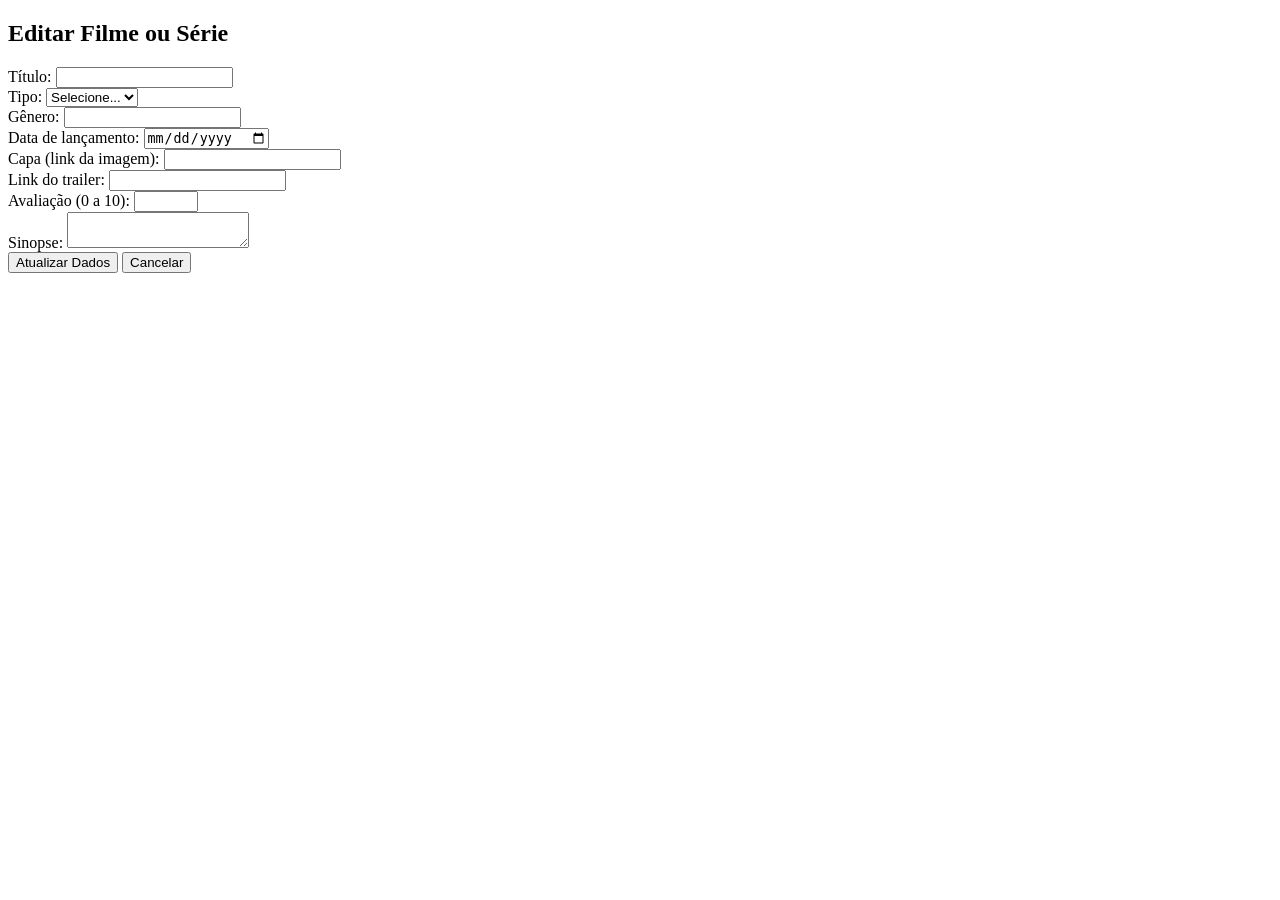
==== front/atualizar.html @ 69d489c7 "Create atualizar.html" ====
<!DOCTYPE html>
<html lang="pt-br">
<head>
    <meta charset="UTF-8">
    <meta name="viewport" content="width=device-width, initial-scale=1.0">
    <title>Editar Filme/Série</title>
    <link rel="stylesheet" href="style.css">
</head>
<body>
    <div class="form-container">
        <h2>Editar Filme ou Série</h2>
        <div id="mensagem"></div>
        <form id="formAtualizar" action="../back/atualizar.php" method="POST">
            <input type="hidden" name="id" id="idAtualizar" />

            <div class="input-group">
                <label for="tituloAtualizar">Título:</label>
                <input type="text" name="titulo" id="tituloAtualizar" required />
            </div>

            <div class="input-group">
                <label for="tipoAtualizar">Tipo:</label>
                <select name="tipo" id="tipoAtualizar" required>
                    <option value="">Selecione...</option>
                    <option value="filme">Filme</option>
                    <option value="serie">Série</option>
                </select>
            </div>

            <div class="input-group">
                <label for="generoAtualizar">Gênero:</label>
                <input type="text" name="genero" id="generoAtualizar" required />
            </div>

            <div class="input-group">
                <label for="dataAtualizar">Data de lançamento:</label>
                <input type="date" name="data_lancamento" id="dataAtualizar" />
            </div>

            <div class="input-group">
                <label for="capaAtualizar">Capa (link da imagem):</label>
                <input type="text" name="capa" id="capaAtualizar" />
            </div>

            <div class="input-group">
                <label for="trailerAtualizar">Link do trailer:</label>
                <input type="text" name="trailer" id="trailerAtualizar" />
            </div>

            <div class="input-group">
                <label for="avaliacaoAtualizar">Avaliação (0 a 10):</label>
                <input type="number" name="avaliacao" id="avaliacaoAtualizar" min="0" max="10" step="0.1" />
            </div>

            <div class="input-group">
                <label for="sinopseAtualizar">Sinopse:</label>
                <textarea name="sinopse" id="sinopseAtualizar"></textarea>
            </div>

            <div class="form-actions">
                <button type="submit" class="btn-primary">Atualizar Dados</button>
                <button
                    type="button"
                    class="btn-secondary"
                    onclick="window.location.href='../index.html'">
                    Cancelar
                </button>
            </div>
        </form>
    </div>

    <script src="atualizar.js"></script>
</body>
</html>
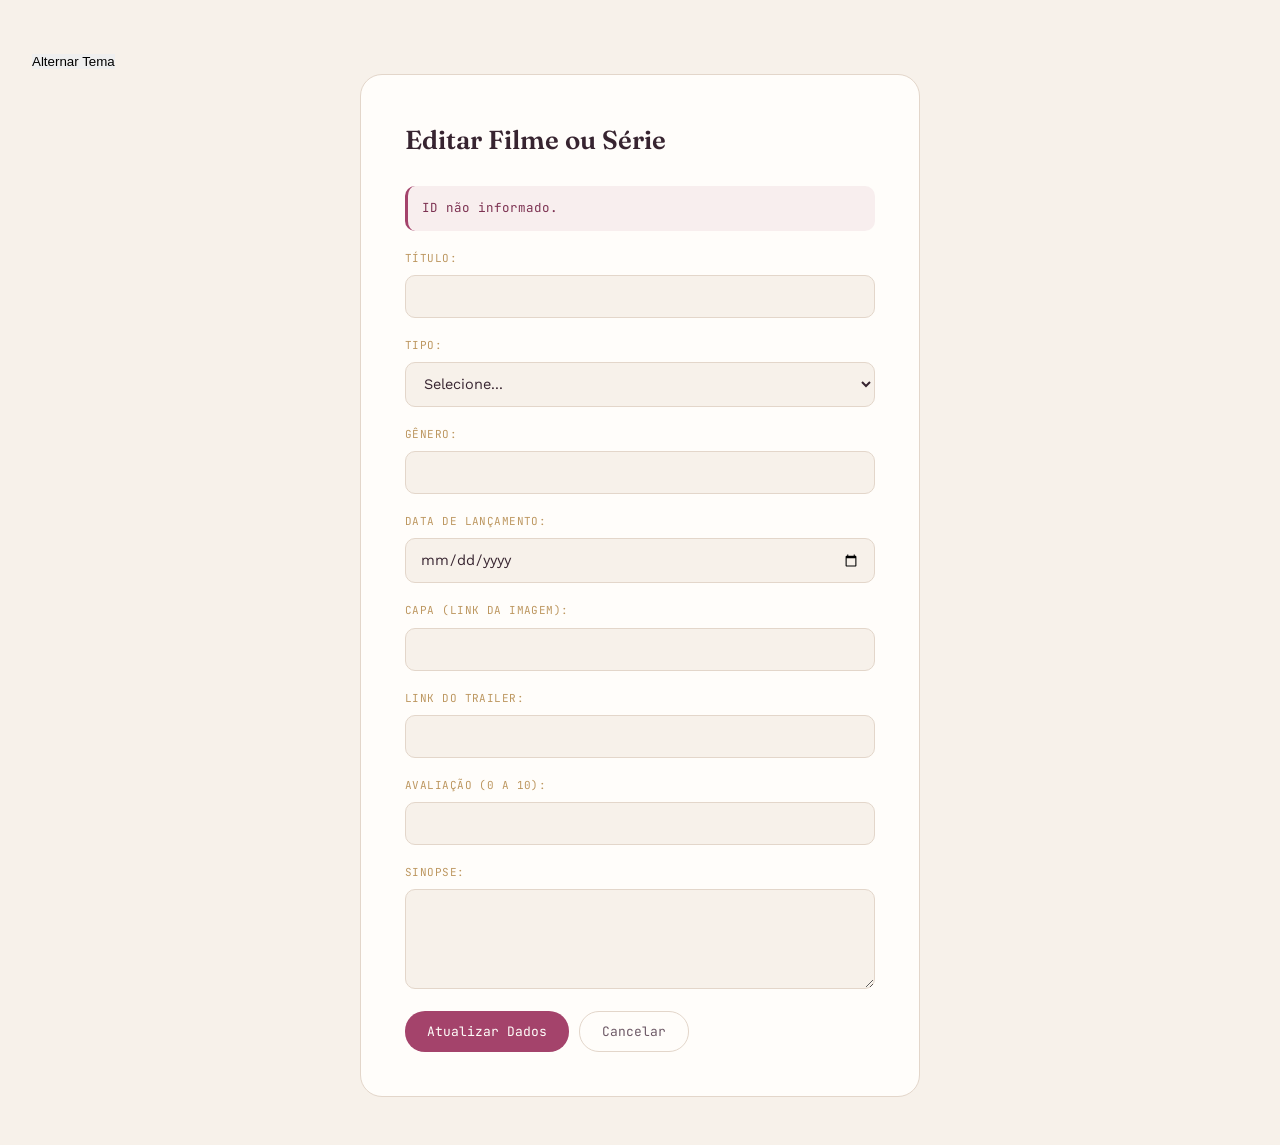
==== commit d13c79b6: "Update atualizar.html" ====
--- a/front/atualizar.html
+++ b/front/atualizar.html
@@ -1,74 +1,86 @@
-<!DOCTYPE html>
+<!doctype html>
 <html lang="pt-br">
-<head>
-    <meta charset="UTF-8">
-    <meta name="viewport" content="width=device-width, initial-scale=1.0">
+  <head>
+    <meta charset="UTF-8" />
+    <meta name="viewport" content="width=device-width, initial-scale=1.0" />
     <title>Editar Filme/Série</title>
-    <link rel="stylesheet" href="style.css">
-</head>
-<body>
+    <link rel="stylesheet" href="style.css" />
+  </head>
+  <body>
+    <button id="btn-tema">Alternar Tema</button>
+
     <div class="form-container">
-        <h2>Editar Filme ou Série</h2>
-        <div id="mensagem"></div>
-        <form id="formAtualizar" action="../back/atualizar.php" method="POST">
-            <input type="hidden" name="id" id="idAtualizar" />
+      <h2>Editar Filme ou Série</h2>
 
-            <div class="input-group">
-                <label for="tituloAtualizar">Título:</label>
-                <input type="text" name="titulo" id="tituloAtualizar" required />
-            </div>
+      <div id="mensagem"></div>
 
-            <div class="input-group">
-                <label for="tipoAtualizar">Tipo:</label>
-                <select name="tipo" id="tipoAtualizar" required>
-                    <option value="">Selecione...</option>
-                    <option value="filme">Filme</option>
-                    <option value="serie">Série</option>
-                </select>
-            </div>
+      <form id="formAtualizar" action="../back/atualizar.php" method="POST">
+        <input type="hidden" name="id" id="idAtualizar" />
 
-            <div class="input-group">
-                <label for="generoAtualizar">Gênero:</label>
-                <input type="text" name="genero" id="generoAtualizar" required />
-            </div>
+        <div class="input-group">
+          <label for="tituloAtualizar">Título:</label>
+          <input type="text" name="titulo" id="tituloAtualizar" required />
+        </div>
 
-            <div class="input-group">
-                <label for="dataAtualizar">Data de lançamento:</label>
-                <input type="date" name="data_lancamento" id="dataAtualizar" />
-            </div>
+        <div class="input-group">
+          <label for="tipoAtualizar">Tipo:</label>
+          <select name="tipo" id="tipoAtualizar" required>
+            <option value="">Selecione...</option>
+            <option value="filme">Filme</option>
+            <option value="serie">Série</option>
+          </select>
+        </div>
 
-            <div class="input-group">
-                <label for="capaAtualizar">Capa (link da imagem):</label>
-                <input type="text" name="capa" id="capaAtualizar" />
-            </div>
+        <div class="input-group">
+          <label for="generoAtualizar">Gênero:</label>
+          <input type="text" name="genero" id="generoAtualizar" required />
+        </div>
 
-            <div class="input-group">
-                <label for="trailerAtualizar">Link do trailer:</label>
-                <input type="text" name="trailer" id="trailerAtualizar" />
-            </div>
+        <div class="input-group">
+          <label for="dataAtualizar">Data de lançamento:</label>
+          <input type="date" name="data_lancamento" id="dataAtualizar" />
+        </div>
 
-            <div class="input-group">
-                <label for="avaliacaoAtualizar">Avaliação (0 a 10):</label>
-                <input type="number" name="avaliacao" id="avaliacaoAtualizar" min="0" max="10" step="0.1" />
-            </div>
+        <div class="input-group">
+          <label for="capaAtualizar">Capa (link da imagem):</label>
+          <input type="text" name="capa" id="capaAtualizar" />
+        </div>
 
-            <div class="input-group">
-                <label for="sinopseAtualizar">Sinopse:</label>
-                <textarea name="sinopse" id="sinopseAtualizar"></textarea>
-            </div>
+        <div class="input-group">
+          <label for="trailerAtualizar">Link do trailer:</label>
+          <input type="text" name="trailer" id="trailerAtualizar" />
+        </div>
 
-            <div class="form-actions">
-                <button type="submit" class="btn-primary">Atualizar Dados</button>
-                <button
-                    type="button"
-                    class="btn-secondary"
-                    onclick="window.location.href='../index.html'">
-                    Cancelar
-                </button>
-            </div>
-        </form>
+        <div class="input-group">
+          <label for="avaliacaoAtualizar">Avaliação (0 a 10):</label>
+          <input
+            type="number"
+            name="avaliacao"
+            id="avaliacaoAtualizar"
+            min="0"
+            max="10"
+            step="0.1"
+          />
+        </div>
+
+        <div class="input-group">
+          <label for="sinopseAtualizar">Sinopse:</label>
+          <textarea name="sinopse" id="sinopseAtualizar"></textarea>
+        </div>
+
+        <div class="form-actions">
+          <button type="submit" class="btn-primary">Atualizar Dados</button>
+          <button
+            type="button"
+            class="btn-secondary"
+            onclick="window.location.href = '../index.html'"
+          >
+            Cancelar
+          </button>
+        </div>
+      </form>
     </div>
 
     <script src="atualizar.js"></script>
-</body>
+  </body>
 </html>
--- a/front/style.css
+++ b/front/style.css
@@ -0,0 +1,352 @@
+@import url("https://fonts.googleapis.com/css2?family=Fraunces:opsz,wght@9..144,400;9..144,500;9..144,600;9..144,700&family=Work+Sans:wght@400;500;600;700&family=JetBrains+Mono:wght@400;500&display=swap");
+
+* {
+    margin: 0;
+    padding: 0;
+    border: 0;
+    box-sizing: border-box;
+}
+
+html {
+    scroll-behavior: smooth;
+}
+
+body {
+    background: #f7f1ea;
+    color: #372430;
+    font-family: "Work Sans", sans-serif;
+    line-height: 1.65;
+    padding: 32px 24px;
+    min-height: 100vh;
+}
+
+a {
+    color: inherit;
+    text-decoration: none;
+}
+
+:focus-visible {
+    outline: 2px solid #a4436b;
+    outline-offset: 3px;
+}
+
+/* ---------- Tela principal (index) ---------- */
+
+.controles {
+    max-width: 900px;
+    margin: 0 auto 40px;
+    display: flex;
+    gap: 12px;
+    align-items: center;
+    flex-wrap: wrap;
+    padding-bottom: 24px;
+    border-bottom: 1px dashed rgba(227, 214, 202, 0.8);
+}
+
+.controles button {
+    font-family: "JetBrains Mono", monospace;
+    font-size: 12.5px;
+    background: #a4436b;
+    color: #fffdfa;
+    padding: 10px 18px;
+    border-radius: 20px;
+    cursor: pointer;
+    transition: background 0.2s ease, transform 0.15s ease;
+}
+
+.controles button:hover {
+    background: #7d3252;
+    transform: translateY(-2px);
+}
+
+.controles input,
+.controles select {
+    font-family: "Work Sans", sans-serif;
+    font-size: 14px;
+    padding: 9px 14px;
+    border-radius: 20px;
+    border: 1px solid #e3d6ca;
+    background: #fffdfa;
+    color: #372430;
+    outline: none;
+    transition: border-color 0.2s ease;
+}
+
+.controles input:focus,
+.controles select:focus {
+    border-color: #a4436b;
+}
+
+.containerCards {
+    max-width: 900px;
+    margin: 0 auto;
+    display: grid;
+    grid-template-columns: repeat(auto-fill, minmax(190px, 1fr));
+    gap: 20px;
+}
+
+.card {
+    background: #fffdfa;
+    border: 1px solid #e3d6ca;
+    border-radius: 18px;
+    overflow: hidden;
+    display: flex;
+    flex-direction: column;
+    transition: box-shadow 0.25s ease, transform 0.25s ease, border-color 0.25s ease;
+}
+
+.card:hover {
+    box-shadow: 0 14px 35px -20px rgba(55, 36, 48, 0.3);
+    transform: translateY(-3px);
+    border-color: #a4436b;
+}
+
+.card img {
+    width: 100%;
+    height: 240px;
+    object-fit: cover;
+}
+
+.card h3 {
+    font-family: "Fraunces", serif;
+    font-weight: 600;
+    font-size: 17px;
+    color: #372430;
+    padding: 14px 14px 6px;
+}
+
+.card p {
+    font-family: "JetBrains Mono", monospace;
+    font-size: 11px;
+    color: #7d3252;
+    padding: 0 14px;
+    margin-bottom: 4px;
+}
+
+.btn-acoes {
+    display: flex;
+    gap: 6px;
+    padding: 14px;
+    margin-top: auto;
+    flex-wrap: wrap;
+}
+
+.btn-acoes button {
+    flex: 1;
+    font-family: "JetBrains Mono", monospace;
+    font-size: 11px;
+    color: #7d3252;
+    background: rgba(164, 67, 107, 0.08);
+    border: 1px solid rgba(164, 67, 107, 0.25);
+    padding: 7px 8px;
+    border-radius: 8px;
+    cursor: pointer;
+    transition: background 0.2s ease, color 0.2s ease;
+}
+
+.btn-acoes button:hover {
+    background: #a4436b;
+    color: #fffdfa;
+}
+
+/* ---------- Botões gerais (formulários) ---------- */
+
+button {
+    cursor: pointer;
+}
+
+.btn-primary {
+    font-family: "JetBrains Mono", monospace;
+    font-size: 13px;
+    background: #a4436b;
+    color: #fffdfa;
+    padding: 11px 22px;
+    border-radius: 20px;
+    transition: background 0.2s ease, transform 0.15s ease;
+}
+
+.btn-primary:hover {
+    background: #7d3252;
+    transform: translateY(-2px);
+}
+
+.btn-secondary {
+    font-family: "JetBrains Mono", monospace;
+    font-size: 13px;
+    background: transparent;
+    color: #6e5a67;
+    border: 1px solid #e3d6ca;
+    padding: 11px 22px;
+    border-radius: 20px;
+    transition: border-color 0.2s ease, color 0.2s ease;
+}
+
+.btn-secondary:hover {
+    border-color: #a4436b;
+    color: #a4436b;
+}
+
+/* ---------- Formulários (cadastrar / atualizar / visualizar) ---------- */
+
+.form-container {
+    max-width: 560px;
+    margin: 0 auto;
+    background: #fffdfa;
+    border: 1px solid #e3d6ca;
+    border-radius: 22px;
+    padding: 36px;
+}
+
+.form-container h2 {
+    font-family: "Fraunces", serif;
+    font-weight: 600;
+    font-size: 26px;
+    color: #372430;
+    margin-bottom: 24px;
+}
+
+.input-group,
+.input-groupd {
+    display: flex;
+    flex-direction: column;
+    margin-bottom: 18px;
+}
+
+.input-group label,
+.input-groupd label {
+    font-family: "JetBrains Mono", monospace;
+    font-size: 11px;
+    text-transform: uppercase;
+    letter-spacing: 0.04em;
+    color: #bd9760;
+    margin-bottom: 8px;
+}
+
+.input-group input,
+.input-group select,
+.input-group textarea,
+.input-groupd input,
+.input-groupd select,
+.input-groupd textarea {
+    font-family: "Work Sans", sans-serif;
+    font-size: 14.5px;
+    padding: 12px 14px;
+    border-radius: 10px;
+    border: 1px solid #e3d6ca;
+    background: #f7f1ea;
+    color: #372430;
+    outline: none;
+    transition: border-color 0.2s ease;
+}
+
+.input-group input:focus,
+.input-group select:focus,
+.input-group textarea:focus,
+.input-groupd input:focus,
+.input-groupd select:focus,
+.input-groupd textarea:focus {
+    border-color: #a4436b;
+}
+
+.input-group textarea,
+.input-groupd textarea {
+    min-height: 100px;
+    resize: vertical;
+}
+
+.form-actions {
+    display: flex;
+    gap: 10px;
+    margin-top: 22px;
+}
+
+/* ---------- Mensagens de erro/sucesso ---------- */
+
+#mensagem {
+    margin-bottom: 18px;
+}
+
+#mensagem:empty {
+    display: none;
+}
+
+.mensagem-erro,
+.mensagem-sucesso {
+    font-family: "JetBrains Mono", monospace;
+    font-size: 12.5px;
+    padding: 12px 14px;
+    border-radius: 10px;
+    border-left: 3px solid;
+}
+
+.mensagem-erro {
+    background: rgba(164, 67, 107, 0.08);
+    border-color: #a4436b;
+    color: #7d3252;
+}
+
+.mensagem-sucesso {
+    background: rgba(189, 151, 96, 0.12);
+    border-color: #bd9760;
+    color: #8a6b3a;
+}
+
+/* ---------- Página de visualização ---------- */
+
+.detalhes-item img {
+    width: 100%;
+    max-width: 240px;
+    border-radius: 14px;
+    margin-bottom: 20px;
+    border: 3px solid #fffdfa;
+    box-shadow: 0 8px 24px -10px rgba(55, 36, 48, 0.25);
+}
+
+.detalhes-item h3 {
+    font-family: "Fraunces", serif;
+    font-weight: 600;
+    font-size: 26px;
+    color: #372430;
+    margin-bottom: 14px;
+}
+
+.detalhes-item p {
+    font-size: 14.5px;
+    color: #6e5a67;
+    margin-bottom: 10px;
+}
+
+.detalhes-item p strong {
+    font-family: "JetBrains Mono", monospace;
+    font-size: 11px;
+    text-transform: uppercase;
+    letter-spacing: 0.04em;
+    color: #bd9760;
+    display: inline-block;
+    margin-right: 4px;
+}
+
+.detalhes-item a {
+    font-family: "JetBrains Mono", monospace;
+    font-size: 13px;
+    color: #a4436b;
+    font-weight: 500;
+}
+
+.detalhes-item a:hover {
+    color: #7d3252;
+}
+
+@media (min-width: 768px) {
+    body {
+        padding: 48px 32px;
+    }
+
+    .containerCards {
+        gap: 24px;
+    }
+
+    .form-container {
+        padding: 44px;
+    }
+}
